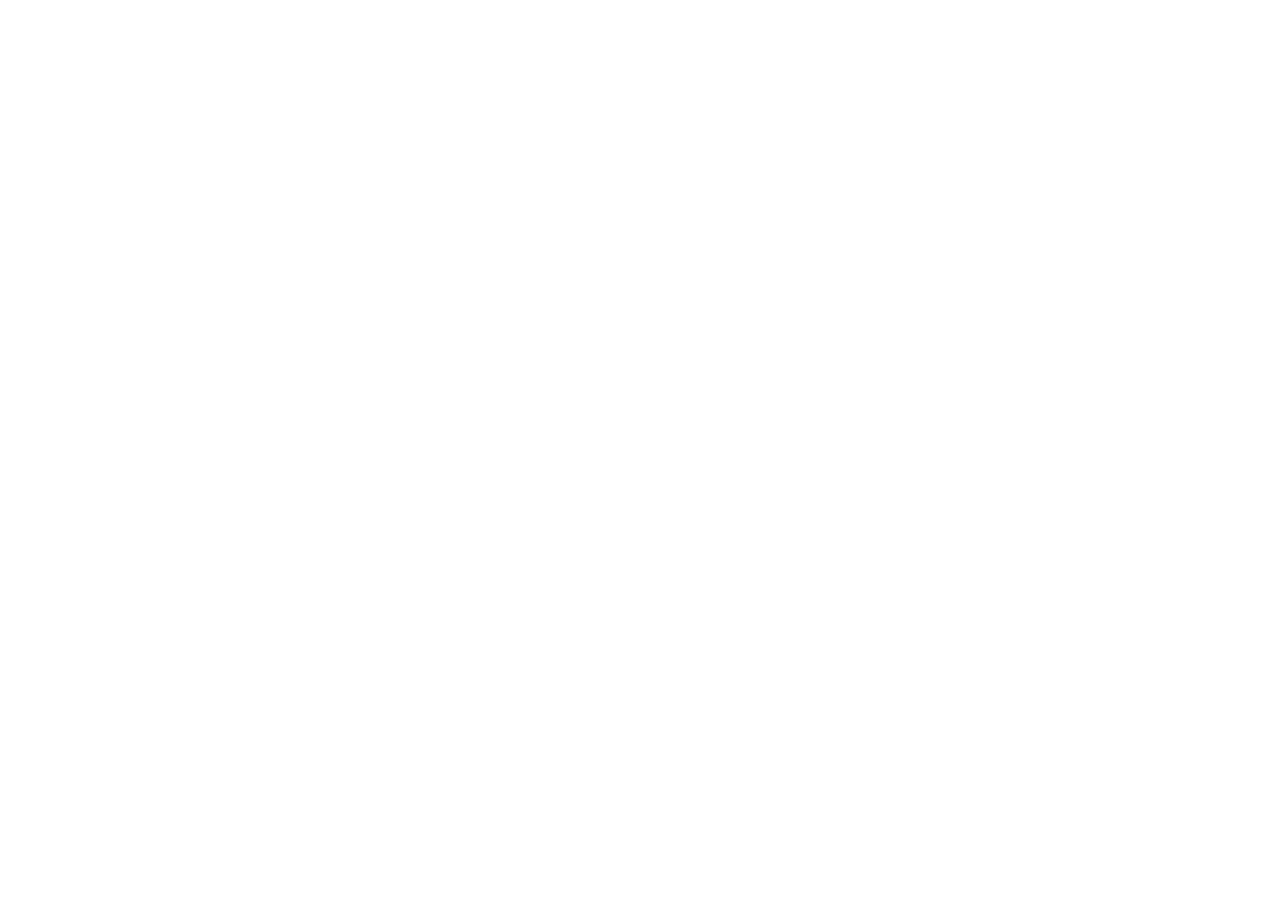
==== index.html @ fdaa8ac4 "Initial commit" ====
<!DOCTYPE html>
<html lang="en">
  <head>
    <meta charset="UTF-8" />
    <link rel="preconnect" href="https://fonts.googleapis.com"/>
    <link rel="preconnect" href="https://fonts.gstatic.com" crossorigin/>
    <link rel="icon" type="image/svg+xml" href="/vite.svg" />
    <meta name="viewport" content="width=device-width, initial-scale=1.0" />
    <link href="https://fonts.googleapis.com/css2?family=Inter:wght@400;600;700&display=swap" rel="stylesheet"/>
    <title>Lab - Design System</title>
  </head>
  <body>
    <div id="root"></div>
    <script type="module" src="/src/main.tsx"></script>
  </body>
</html>
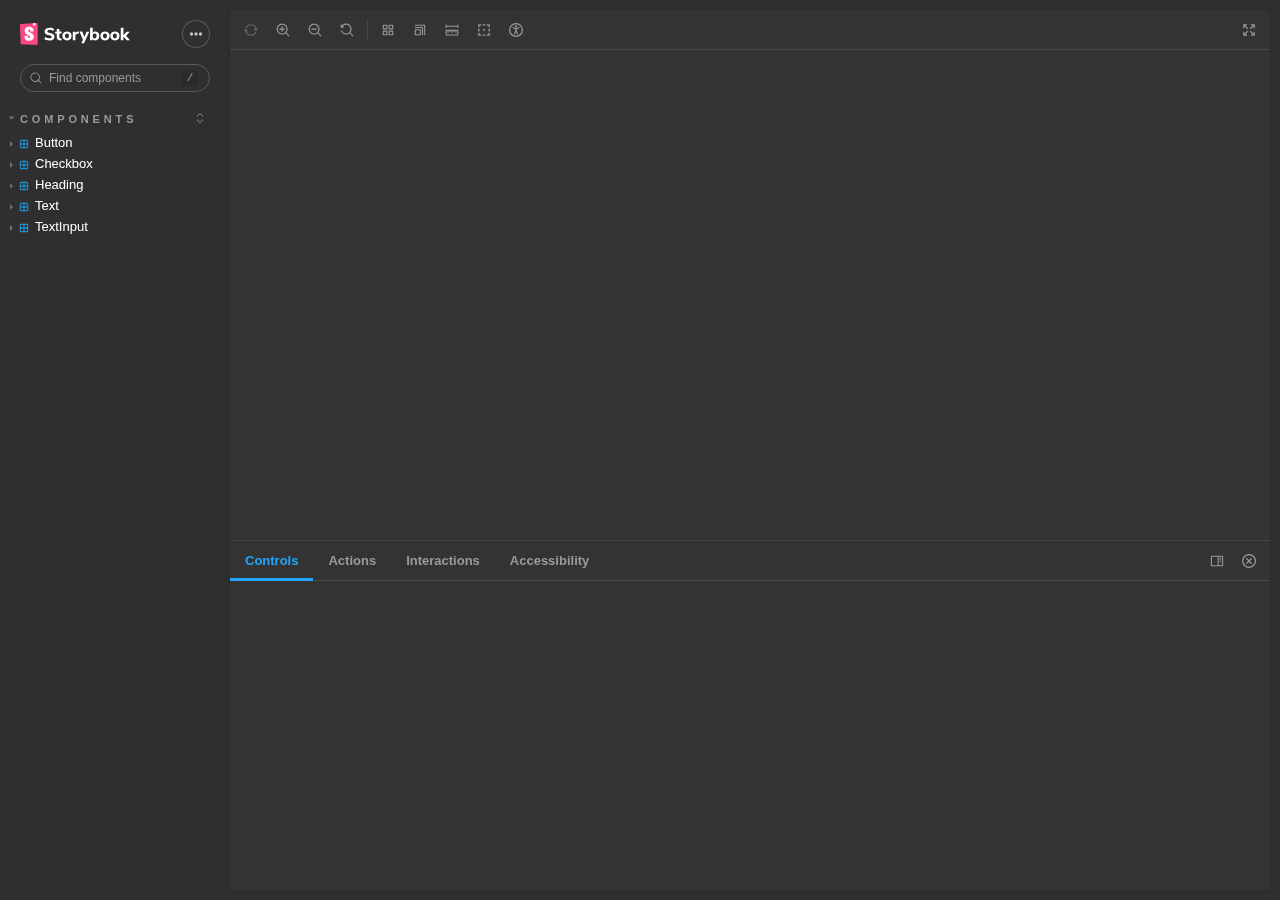
==== commit 51906513: "Deploy Storybook to GitHub Pages" ====
--- a/index.html
+++ b/index.html
@@ -1,16 +1,59 @@
-<!DOCTYPE html>
-<html lang="en">
-  <head>
-    <meta charset="UTF-8" />
-    <link rel="preconnect" href="https://fonts.googleapis.com"/>
-    <link rel="preconnect" href="https://fonts.gstatic.com" crossorigin/>
-    <link rel="icon" type="image/svg+xml" href="/vite.svg" />
-    <meta name="viewport" content="width=device-width, initial-scale=1.0" />
-    <link href="https://fonts.googleapis.com/css2?family=Inter:wght@400;600;700&display=swap" rel="stylesheet"/>
-    <title>Lab - Design System</title>
-  </head>
-  <body>
-    <div id="root"></div>
-    <script type="module" src="/src/main.tsx"></script>
-  </body>
-</html>
+<!doctype html><html lang="en"><head><meta charset="utf-8"/><title>Webpack App</title><meta name="viewport" content="width=device-width,initial-scale=1"/><style>html, body {
+    overflow: hidden;
+    height: 100%;
+    width: 100%;
+    margin: 0;
+    padding: 0;
+  }
+
+  * {
+    box-sizing: border-box;
+  }</style><script>/* globals window */
+  /* eslint-disable no-underscore-dangle */
+  try {
+    if (window.top !== window) {
+      window.__REACT_DEVTOOLS_GLOBAL_HOOK__ = window.top.__REACT_DEVTOOLS_GLOBAL_HOOK__;
+    }
+  } catch (e) {
+    // eslint-disable-next-line no-console
+    console.warn('unable to connect to top frame for connecting dev tools');
+  }
+
+  window.onerror = function onerror(message, source, line, column, err) {
+    if (window.CONFIG_TYPE !== 'DEVELOPMENT') return;
+    // eslint-disable-next-line no-var, vars-on-top
+    var xhr = new window.XMLHttpRequest();
+    xhr.open('POST', '/runtime-error');
+    xhr.setRequestHeader('Content-Type', 'application/json;charset=UTF-8');
+    xhr.send(
+      JSON.stringify({
+        /* eslint-disable object-shorthand */
+        message: message,
+        source: source,
+        line: line,
+        column: column,
+        error: err && { message: err.message, name: err.name, stack: err.stack },
+        origin: 'manager',
+        /* eslint-enable object-shorthand */
+      })
+    );
+  };</script><style>#root[hidden],
+      #docs-root[hidden] {
+        display: none !important;
+      }</style></head><body><div id="root"></div><div id="docs-root"></div><script>window['CONFIG_TYPE'] = "PRODUCTION";
+          
+      
+          
+            window['LOGLEVEL'] = "info";
+          
+      
+          
+            window['FEATURES'] = {"postcss":true,"emotionAlias":false,"warnOnLegacyHierarchySeparator":true,"buildStoriesJson":false,"storyStoreV7":true,"modernInlineRender":false,"breakingChangesV7":false,"interactionsDebugger":false,"babelModeV7":false,"argTypeTargetsV7":false,"previewMdx2":false};
+          
+      
+          
+      
+          
+      
+          
+            window['DOCS_MODE'] = false;</script><script src="runtime~main.6d0c0ba56a7af119a160.manager.bundle.js"></script><script src="vendors~main.bde0e3b64a2c092d2358.manager.bundle.js"></script><script src="main.3808f6516ea975e3e048.manager.bundle.js"></script></body></html>